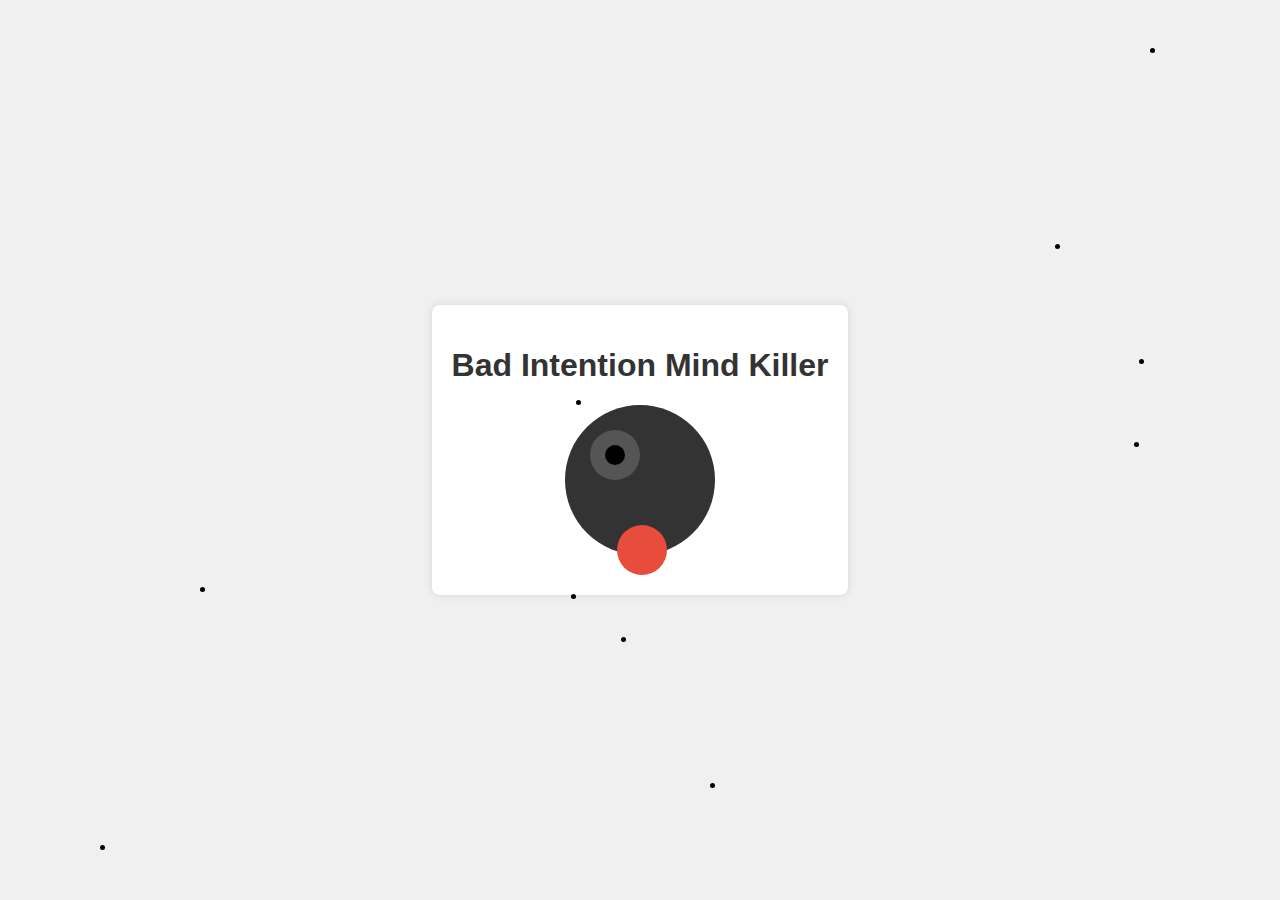
==== bad intention mind killer.html @ 095bb2d2 "Update and rename bad intetnion mind killer.html to bad intention mind killer.html" ====
<!DOCTYPE html>
<html lang="en">
<head>
    <meta charset="UTF-8">
    <meta name="viewport" content="width=device-width, initial-scale=1.0">
    <title>Bad Intention Mind Killer</title>
    <style>
        body {
            font-family: Arial, sans-serif;
            display: flex;
            justify-content: center;
            align-items: center;
            height: 100vh;
            background-color: #f0f0f0;
            margin: 0;
        }
        .container {
            text-align: center;
            background-color: #fff;
            padding: 20px;
            border-radius: 8px;
            box-shadow: 0 0 10px rgba(0, 0, 0, 0.1);
        }
        h1 {
            color: #333;
        }
        .mindKiller {
            width: 150px;
            height: 150px;
            background-color: #333;
            position: relative;
            margin: 20px auto;
            border-radius: 50%;
        }
        .eye {
            width: 50px;
            height: 50px;
            background-color: #555;
            border-radius: 50%;
            position: absolute;
            top: 50px;
            left: 50px;
            transform: translate(-50%, -50%);
        }
        .pupil {
            width: 20px;
            height: 20px;
            background-color: #000;
            border-radius: 50%;
            position: absolute;
            top: 50%;
            left: 50%;
            transform: translate(-50%, -50%);
        }
        .button {
            width: 50px;
            height: 50px;
            background-color: #e74c3c;
            border-radius: 50%;
            position: absolute;
            bottom: -20px;
            left: 52px;
            cursor: pointer;
        }
        .button:active {
            background-color: #c0392b;
        }
        .particle {
            width: 5px;
            height: 5px;
            background-color: #000;
            position: absolute;
            border-radius: 50%;
        }
    </style>
</head>
<body>
    <div class="container">
        <h1>Bad Intention Mind Killer</h1>
        <div class="mindKiller">
            <div class="eye">
                <div class="pupil"></div>
            </div>
            <div class="button" onclick="killMind()"></div>
        </div>
    </div>

    <script>
        function killMind() {
            alert("This is a harmless demonstration. No actual harm will occur.");
        }

        function detectParticles() {
            const particleCount = 10;
            const container = document.querySelector('.container');
            for (let i = 0; i < particleCount; i++) {
                const particle = document.createElement('div');
                particle.classList.add('particle');
                particle.style.top = `${Math.random() * 100}%`;
                particle.style.left = `${Math.random() * 100}%`;
                container.appendChild(particle);
            }

            setTimeout(() => {
                alert("Particles detected in the virtual environment.");
                container.querySelectorAll('.particle').forEach(p => p.remove());
            }, 3000);
        }

        document.addEventListener('DOMContentLoaded', () => {
            detectParticles();
        });
    </script>
</body>
</html>
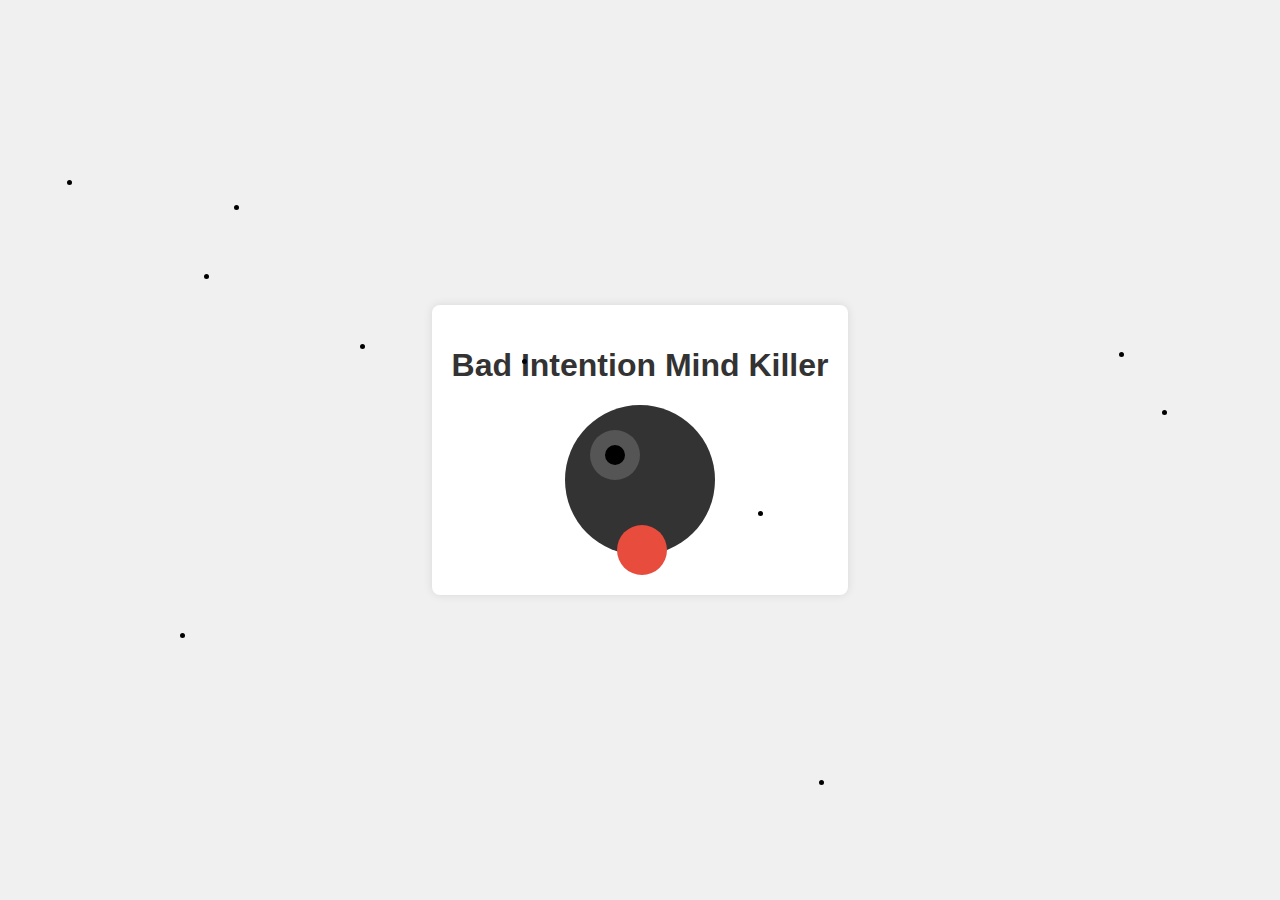
==== commit 1749e9a2: "Update bad intention mind killer.html" ====
--- a/bad intention mind killer.html
+++ b/bad intention mind killer.html
@@ -4,6 +4,8 @@
 <head>
     <meta charset="UTF-8">
     <meta name="viewport" content="width=device-width, initial-scale=1.0">
+        
+        <link rel="icon" href="assets/icon.png" type="">
     <title>Bad Intention Mind Killer</title>
     <style>
         body {
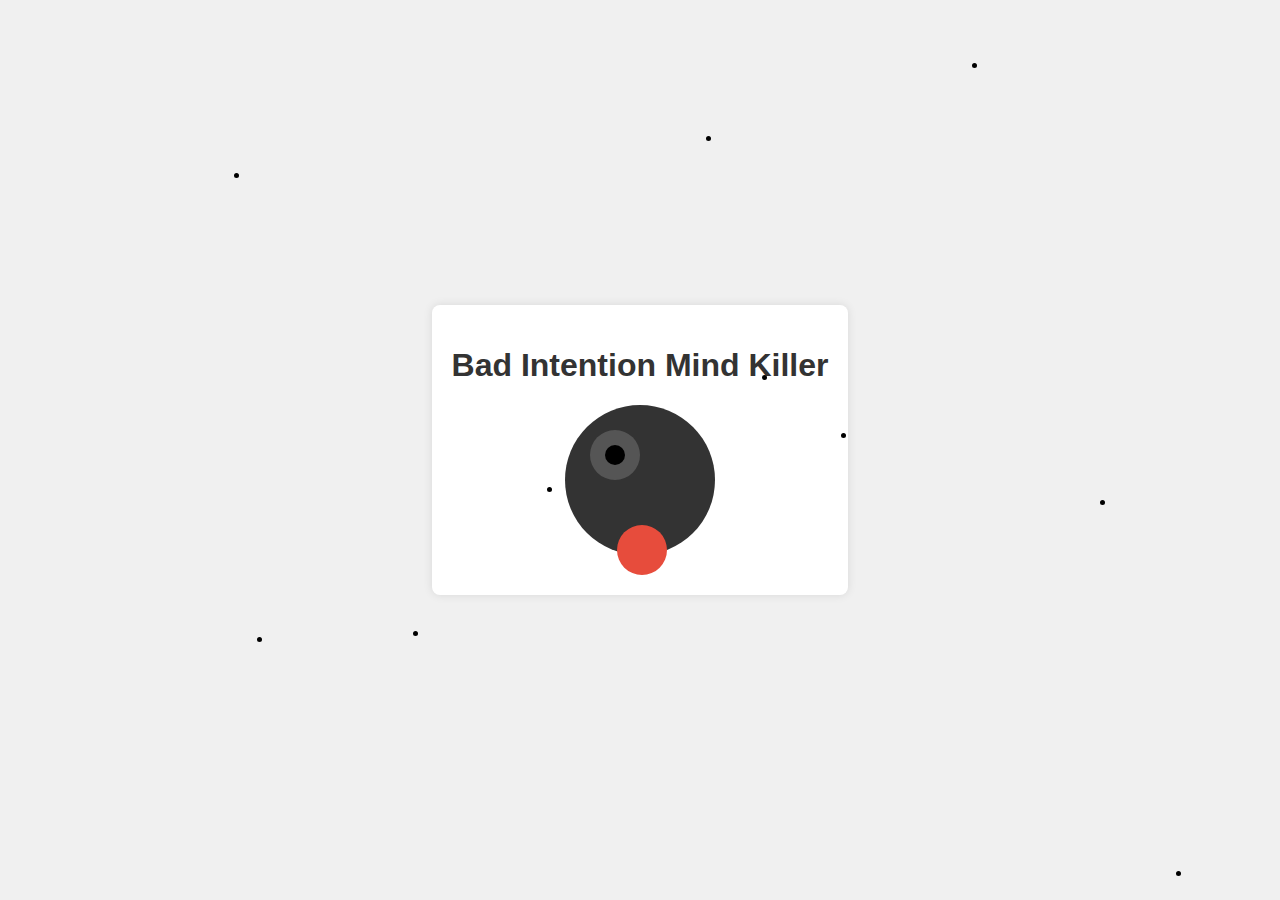
==== commit 6b816a71: "Update bad intention mind killer.html" ====
--- a/bad intention mind killer.html
+++ b/bad intention mind killer.html
@@ -5,7 +5,7 @@
     <meta charset="UTF-8">
     <meta name="viewport" content="width=device-width, initial-scale=1.0">
         
-        <link rel="icon" href="assets/icon.png" type="">
+        <link rel="icon" href="image 12.webp" type="">
     <title>Bad Intention Mind Killer</title>
     <style>
         body {
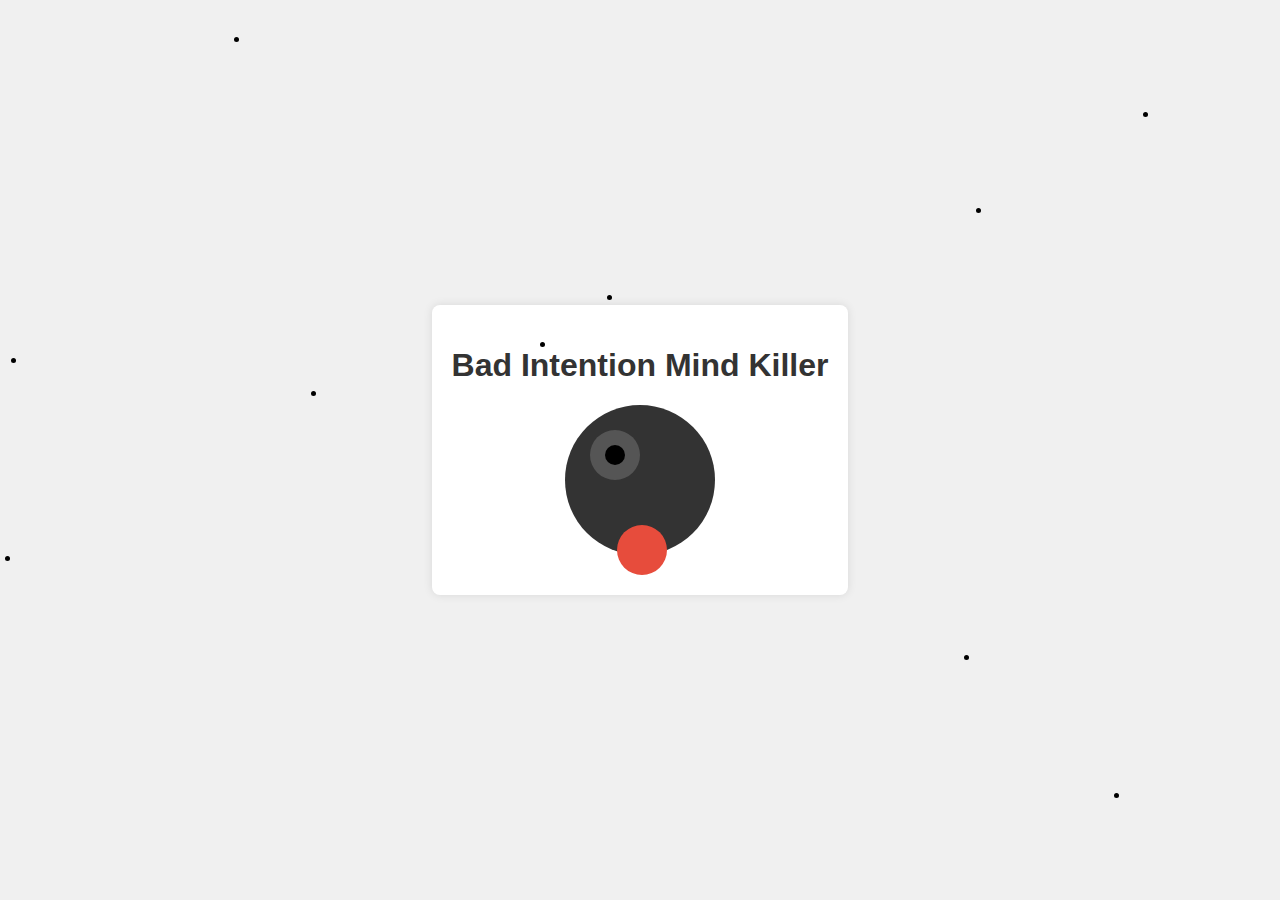
==== commit e07d834f: "Update bad intention mind killer.html" ====
--- a/bad intention mind killer.html
+++ b/bad intention mind killer.html
@@ -5,7 +5,7 @@
     <meta charset="UTF-8">
     <meta name="viewport" content="width=device-width, initial-scale=1.0">
         
-        <link rel="icon" href="image 12.webp" type="">
+        <link rel="icon" href="image 12.webp" type="image/webp">
     <title>Bad Intention Mind Killer</title>
     <style>
         body {
